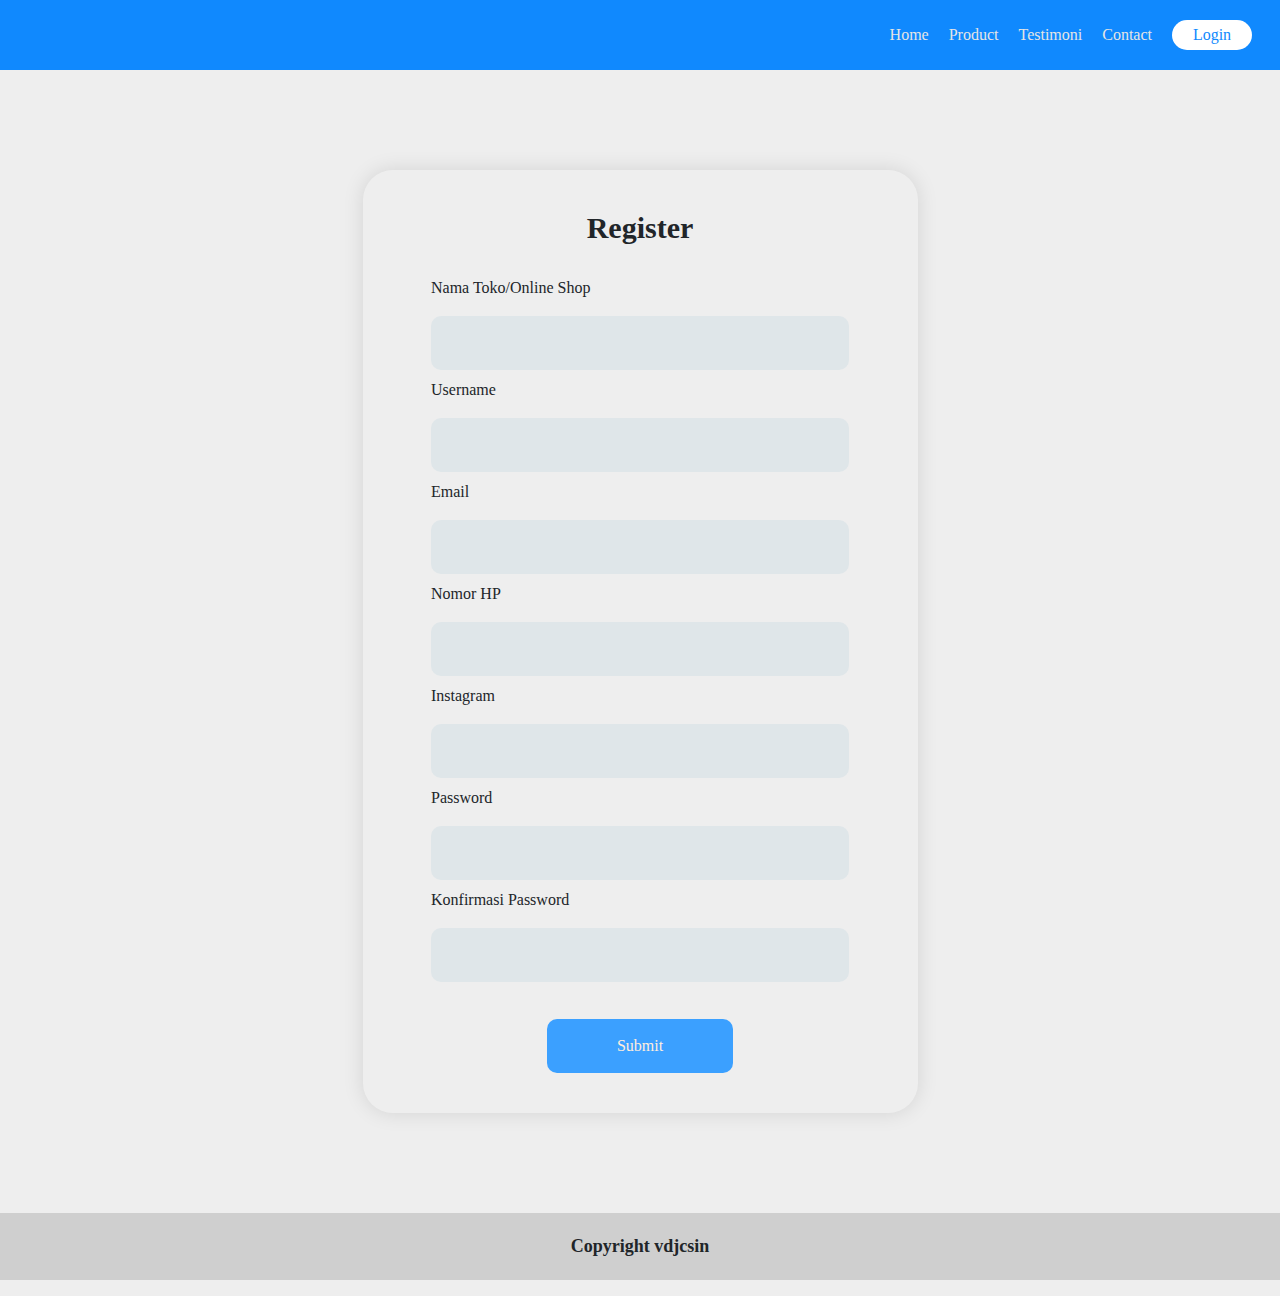
==== HTML/register.html @ 52a03b45 "Add register" ====
<!DOCTYPE html>
<html lang="id">
<head>
    <meta charset="UTF-8">
    <meta name="viewport" content="width=device-width, initial-scale=1.0">
    <link rel="stylesheet" href="https://stackpath.bootstrapcdn.com/bootstrap/4.5.2/css/bootstrap.min.css">
    <!-- CSS -->
    <link rel="stylesheet" href="../CSS/style.css">
    <link rel="stylesheet" href="../CSS/font.css">
    <!-- END CSS -->
    <title>Document</title>
</head>
<body>
    
        <div class="header">
                <span></span>
                <div class="nav-left">
                    <ul>
                        <li>
                            <a href="index.html" class="">Home</a>
                        </li>
                        <li>
                            <a href="#paket" class="inti">Product</a>
                        </li>
                        <li>
                            <a href="#testimoni" class="inti">Testimoni</a>
                        </li>
                        <!-- <li>
                            <a href="loginadmin.html" class="inti">Admin</a>
                        </li> -->
                        <li>
                            <a href="#" class="inti">Contact</a>
                        </li>
                        <li class="login">
                            <a href="#" class="inti">Login</a>
                        </li>
                    </ul>
                </div>
        </div>

        
        <!-- <li>
            <div class="topdetil">
                <a href="#" class="detil">Detail</a>
            <i class="fas fa-chevron-down"></i>
            <ul class="intinya">
                <div><li><a href="sk.html">Syarat & ketentuan</a></li></div>
                <div><li><a href="#">Biodata Pembuat</a></li></div>
            </ul>
        </div></li> -->


        <main>
      <div class="container">
        <div class="register-box col-md-6 row justify-content-md-center">
            <h2>Register</h2>
                <form class="form" method="post" action="">
                    <label for="nama">Nama Toko/Online Shop</label>
                    <input type="text" name="nama" require autofocus autocomplete="off">

                    <label for="username">Username</label>
                    <input type="text" name="username" required autocomplete="off">

                    <label for="email">Email</label>
                    <input type="text" name="email" required autocomplete="off">

                    <label for="no_hp">Nomor HP</label>
                    <input type="text" name="no_hp" required autocomplete="off">

                    <label for="instagram">Instagram</label>
                    <input type="text" name="instagram" required autocomplete="off">

                    <label for="password">Password</label>
                    <input type="password" name="password" required autocomplete="off">

                    <label for="kpassword">Konfirmasi Password</label>
                    <input type="password" name="kpassword" required>

                    <input type="submit" name="submit">
                </form>        </div>     
    </div>

        <footer class="footer">
            <div class="in-footer">
                <p>Copyright vdjcsin</p>     
            </div>
        </footer>        
        
</body>
</html>
---- CSS/style.css ----
@import "reset.css";

html {
    scroll-behavior: smooth;
}

body {
    font-family: quicksand;
    background-color: #EEEEEE;
}

a:hover{
    text-decoration: none;
}

.container{
    width: 100%;
    margin: auto;
}

.header{
    padding: 0 20px;
    background-color: #1089FE;
    width: 100%;
    height: 70px;
    line-height: 70px;
}

.header ul li {
    display: inline-block;
    
    margin: 0px 8px;
    text-align: center;
}

.header .nav-left{
    float: right;
}

.header .login{
    height: 30px;
    line-height: 30px;
    width: 80px;
    background-color: #fff;
    border-radius: 15px;
}

.header a{
    font-family: quicksand-bold;
    color: #E5E5E5;
}

.login a{
    color:#1089FE;
}

.jumbotrn h1 {
    font-size: 45px;
    margin: 20px 0;
    font-weight: bold;
}

.jumbotrn p {
    margin: 20px 0;
    font-size: 18px;
}

.jumbotrn {
    padding: 50px 50px;
}

.intro h2, .alasan h2, .review h2{
    font-weight: bold;
    font-size: 25px;
    margin: 10px;
}

.intro, .alasan, .review {
    text-align: center;
}

.tombol{
    display: inline-block;
    border: 0;
    padding: 10px 20px;
    border-radius: 10px;
    background-color: #1089FE;
    color: #E5E5E5;
    outline: none;
} 

.tombol a{
    color: #eeee;
}

.login {
    background-color: #3BA0FF;
}

.daftar{
    margin-right: 10px;
}

.list-paket h2, .list-paket h3 {
    text-align: center;
}

.list-paket h2{
    font-size: 25px;
    font-weight:bold;
}

.paket, .review-item{
    min-height:200px;
    border:1px solid blue;
    margin: 20px;
}

.intro, .alasan{
    margin: 30px;
}

.list-paket {
    margin: 30px auto;
}

p {
    font-size: 18px;
}

.in-footer{
    margin-top: 80px;
    text-align: center;
    background-color: #CFCFCF;
}

.in-footer p {
    font-weight: bold;
    padding: 20px;
}

/* REGISTER */
.register-box {
    padding: 40px 80px;
    margin: 100px auto;
    border-radius: 30px;
    box-sizing: border-box;
    box-shadow: 0 0 20px 1px rgba(0, 0, 0, .1);
}

.register-box h2{
    font-weight: bold;
    font-size: 30px;
    margin: 0 30px 30px 30px;
}

input,
select {
    width: 100%;
    padding: 15px 20px;
    margin: 8px 0;
    border-radius: 10px;
    border: none;
    background-color: #dfe6e9;
    outline: none;
}

input[type=submit] {
    background-color: #3BA0FF;
    border: none;
    color: #fed;
    margin: 29px 116px 0 116px;
    text-decoration: none;
    width: 186px;
    cursor: pointer;
}

input[type=submit]:hover {
    transform: scale(1.01);
    transition: 0.2s;
    background-color: #1089FE;
    color: #fed;

}
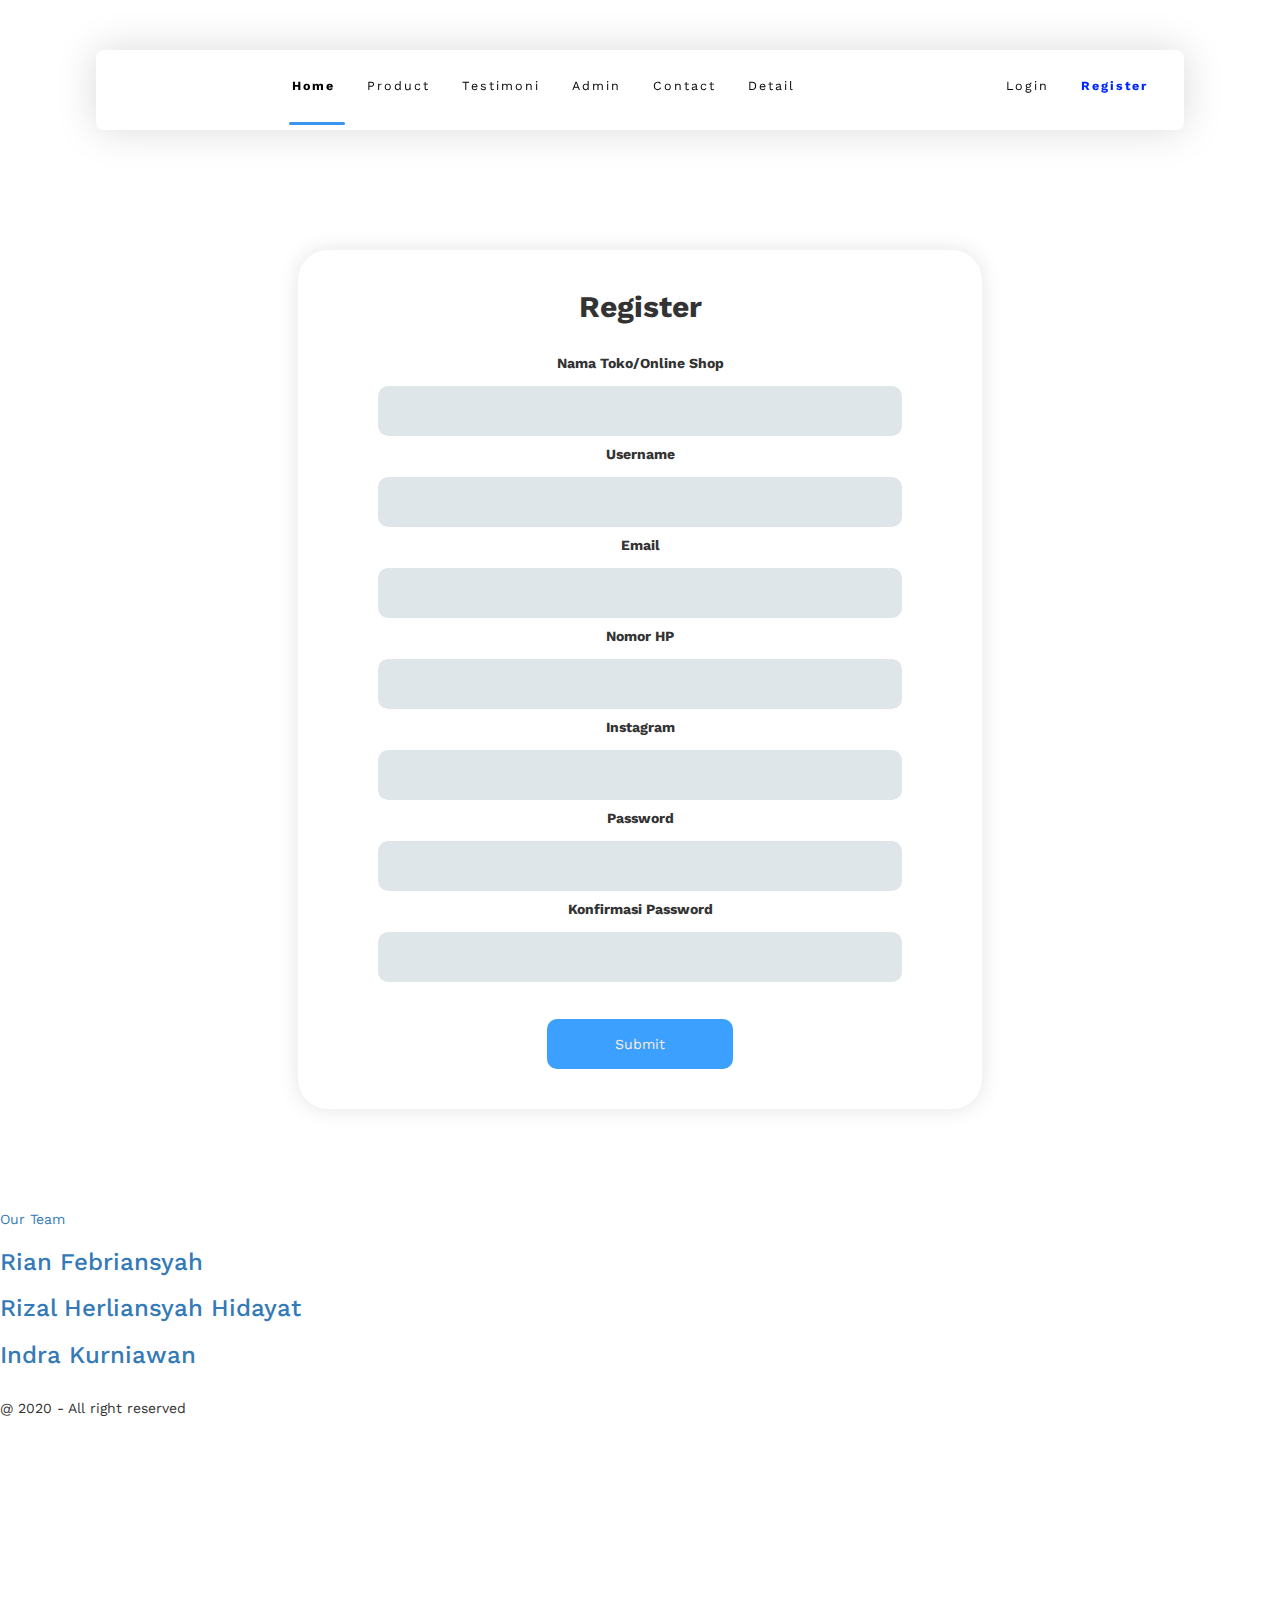
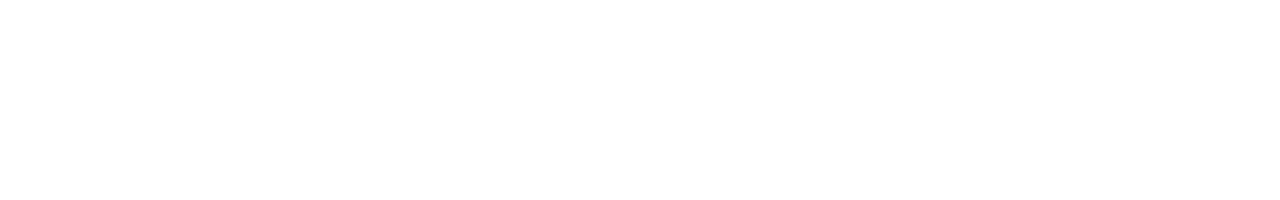
==== commit 18fc3443: "Edit Register" ====
--- a/HTML/register.html
+++ b/HTML/register.html
@@ -3,57 +3,68 @@
 <head>
     <meta charset="UTF-8">
     <meta name="viewport" content="width=device-width, initial-scale=1.0">
-    <link rel="stylesheet" href="https://stackpath.bootstrapcdn.com/bootstrap/4.5.2/css/bootstrap.min.css">
     <!-- CSS -->
-    <link rel="stylesheet" href="../CSS/style.css">
-    <link rel="stylesheet" href="../CSS/font.css">
+	<link rel="stylesheet" href="https://maxcdn.bootstrapcdn.com/bootstrap/3.4.1/css/bootstrap.min.css">	
+	<link rel="stylesheet" href="../CSS/style.css" media="all" rel="stylsheet" type="text/css" >
+	<script src="https://kit.fontawesome.com/a2c3b56892.js" crossorigin="anonymous"></script>
+	<link rel="stylesheet" href="https://fonts.googleapis.com/css?family=Work+Sans&display=swap">
+	<link rel="preload" href="https://fonts.gstatic.com/s/worksans/v5/QGYsz_wNahGAdqQ43Rh_fKDptfpA4Q.woff2" as="font">
+	<link rel="preload" href="https://fonts.gstatic.com/s/worksans/v5/QGYpz_wNahGAdqQ43Rh3x4X8mNhNy_r-Kw.woff2" as="font">
     <!-- END CSS -->
-    <title>Document</title>
+    <title>GoPromote</title>
 </head>
 <body>
     
-        <div class="header">
-                <span></span>
-                <div class="nav-left">
-                    <ul>
-                        <li>
-                            <a href="index.html" class="">Home</a>
-                        </li>
-                        <li>
-                            <a href="#paket" class="inti">Product</a>
-                        </li>
-                        <li>
-                            <a href="#testimoni" class="inti">Testimoni</a>
-                        </li>
-                        <!-- <li>
-                            <a href="loginadmin.html" class="inti">Admin</a>
-                        </li> -->
-                        <li>
-                            <a href="#" class="inti">Contact</a>
-                        </li>
-                        <li class="login">
-                            <a href="#" class="inti">Login</a>
-                        </li>
-                    </ul>
-                </div>
-        </div>
-
-        
-        <!-- <li>
-            <div class="topdetil">
-                <a href="#" class="detil">Detail</a>
-            <i class="fas fa-chevron-down"></i>
-            <ul class="intinya">
-                <div><li><a href="sk.html">Syarat & ketentuan</a></li></div>
-                <div><li><a href="#">Biodata Pembuat</a></li></div>
-            </ul>
-        </div></li> -->
-
-
+		<header>
+			<a href="index.html" class="Logo"><img src="../IMAGE/logo.png" alt=""></a>
+				<ul class="satu">
+					<li>
+						<div class="home in">
+							<a href="index.html" class="inti">Home</a>
+						</div>
+					</li>
+					<li>
+						<div class="in">
+							<a href="#produk" class="inti">Product</a>
+						</div>
+					</li>
+					<li>
+						<div class="in">
+							<a href="#review" class="inti">Testimoni</a>
+						</div>
+					</li>
+					<li>						
+                        <div class="in">
+							<a href="#" class="inti">Admin</a>
+						</div>
+					</li>
+					<li>
+						<div class="in">
+							<a href="#bawah" class="inti">Contact</a>
+						</div>
+					</li>
+					<li>
+						<div class="topdetil">
+							<a href="#" class="detil">Detail</a>
+						<i class="fas fa-chevron-down"></i>
+						<ul class="intinya">
+							<div><li><a href="#">Syarat & ketentuan</a></li></div>
+							<div><li><a href="#">Biodata Pembuat</a></li></div>
+						</ul>
+					</div></li>
+				</ul>
+				<ul>
+                    <li><div class="loggin"><a href="#" class="login"></a></div></li>
+                    <!-- <li><div class="register"><a href="#" class="regis inti">Logout</a></div></li> -->
+                    <li><div class="loggin"><a href="#" class="login">Login</a></div></li>
+                    <li><div class="register"><a href="register.html" class="regis inti">Register</a></div></li>
+                </ul>
+			</div>
+        </header>
         <main>
       <div class="container">
-        <div class="register-box col-md-6 row justify-content-md-center">
-            <h2>Register</h2>
+        <div class="register-box">
+            <h3>Register</h3>
                 <form class="form" method="post" action="">
                     <label for="nama">Nama Toko/Online Shop</label>
                     <input type="text" name="nama" require autofocus autocomplete="off">
@@ -80,11 +91,44 @@
                 </form>        </div>     
     </div>
 
-        <footer class="footer">
-            <div class="in-footer">
-                <p>Copyright vdjcsin</p>     
-            </div>
-        </footer>        
+		<footer class="bawah"id="bawah">
+			<div class="container2">
+				<div class="foto"><a href="pembuat.php">
+					<p>Our Team</p>
+					<div class="fotori"><h3>Rian Febriansyah</h3></div>
+					<div class="fotorz"><h3>Rizal Herliansyah Hidayat</h3></div>
+					<div class="fotoid"><h3>Indra Kurniawan</h3></div>
+					</a>
+				</div>
+			</div>
+			<div class="container1">
+				<div class="middle">
+					<a class="btn"  href="#">
+						<i class="fab fa-facebook-f"></i>
+					</a>
+					<a class="btn" href="#">
+						<i class="fab fa-twitter"></i>
+					</a>
+					<a class="btn" href="#">
+						<i class="fab fa-instagram"></i>
+					</a>
+					<a class = "btn" href="#">
+						<i class="fab fa-google"></i>
+					</a>
+					<a class = "btn" href="#">
+						<i class="fab fa-line"></i>
+					</a>
+					<br>
+					<p>@ 2020 - All right reserved</p>
+				</div>
+			</div>
+		</footer>
+		<!-- Akhir Footer -->
+
+		<!-- Script -->
+		<script type="text/javascript" src="../JS/main.js"></script>	
+		<script src="https://ajax.googleapis.com/ajax/libs/jquery/3.4.1/jquery.min.js"></script>
+		<script src="https://maxcdn.bootstrapcdn.com/bootstrap/3.4.1/js/bootstrap.min.js"></script>
         
 </body>
 </html>--- a/CSS/style.css
+++ b/CSS/style.css
@@ -1,154 +1,612 @@
 @import "reset.css";
+@import "footer.css";
+@import "font.css";
 
 html {
     scroll-behavior: smooth;
 }
 
 body {
-    font-family: quicksand;
-    background-color: #EEEEEE;
-}
-
-a:hover{
+	min-height: 200vh;
+	font-family: 'Work sans',
+	arial,
+	sans-serif;
+	background-color: white;
+	margin: auto;
+	position: relative;
+	background-image: url(../IMAGE/dot-grid.png);
+}
+.bg {
+    background-image: url(../IMAGE/dot-grid.png);
+    background-size: 350px;
+    width: 100%;
+    height: 100%;
+    position: relative;
+    top: 0;
+    z-index: -9999;
+    opacity: .8;
+}
+
+/* Navbar */
+
+header {
+    position: fixed;
+    width: 85%;
+    display: flex;
+    margin: 50px auto;
+    justify-content: space-between;
+    background-color: white;
+    align-items: center;
+    padding: 20px 20px;
+    height: 80px;
+    z-index: 999999;
+    border-radius: 8px;
+    transition: .4s;
+    left: 50%;
+    transform: translate(-50%, 0);
+    box-shadow: 0 0 40px .1px rgba(0, 0, 0, .15);
+    box-sizing: border-box;
+}
+
+.sticky {
+    margin: 0;
+    top: 0;
+    height: 70px;
+    left: 50%;
+    transform: translate(-50%, 0);
+    position: fixed;
+    background-color: #fff;
+    border-radius: 0;
+    width: 85%;
+    border: none;
+    box-shadow: none;
+    box-sizing: border-box;
+    z-index: 9999;
     text-decoration: none;
 }
 
-.container{
+.Logo {
+    position: relative;
+    transition: 0.6s;
+}
+
+.Logo img {
+    top: 2px;
+    position: relative;
+    transform: scale(.5);
+    width: 131px;
+    transition: 0.6s;
+}
+
+h2 {
+    height: 75px;
     width: 100%;
-    margin: auto;
-}
-
-.header{
-    padding: 0 20px;
-    background-color: #1089FE;
+    background-color: white;
+    position: fixed;
+    z-index: 9998;
+    transition: .2s .1s;
+    opacity: 0%;
+    left: 50%;
+    transform: translate(-50%, 0);
+}
+
+.hdua {
+    margin: 0;
     width: 100%;
-    height: 70px;
-    line-height: 70px;
-}
-
-.header ul li {
+    opacity: 100%;
+    position: fixed;
+    left: 50%;
+    transform: translate(-50%, 0);
+    border-bottom: 2px solid rgba(87, 84, 84, 0.1);
+}
+
+header ul {
+    position: relative;
+    display: flex;
+    justify-content: center;
+    align-items: center;
+}
+
+header ul li {
+    position: relative;
+    list-style: none;
+}
+
+header .satu li a,
+.regis,
+.login {
+    font-size: 12.5px;
+    font-family: 'Work sans', arial, sans-serif;
+    position: relative;
+    margin: 0 16px;
+    text-decoration: none;
+    color: black;
+    letter-spacing: 2px;
+    font-weight: 500px;
+    transition: 0.5s;
+}
+
+header ul li a:hover {
+    text-decoration: none;
+}
+
+
+.sticky .Logo,
+.sticky ul li a {
+    color: #000;
+}
+
+header ul li .regis {
+    color: rgb(0, 38, 255);
+    font-weight: bold;
+}
+
+header ul li .home {
+    font-weight: bold;
+}
+
+header ul li .drpdwn {
+    min-width: 100px;
+    min-height: 10px;
+    transform: scaleY(10px);
+    display: none;
+    position: absolute;
+    background-color: salmon;
+    padding: 12px 16px;
+}
+
+header ul li a .inti {
+    display: block;
+}
+
+header ul {
+    float: right;
+}
+
+.topdetil:hover>ul {
+    display: block;
+}
+
+.intinya {
+    display: none;
+    float: left;
+    position: absolute;
+    width: 180px;
+    left: 10px;
+    box-shadow: 0 0 10px 5px rgba(0, 0, 0, .05);
+}
+
+.intinya li {
+    line-height: 50px;
+    padding-left: 0px;
+}
+
+.intinya div li a {
+    font-size: 13px;
+    letter-spacing: .6px;
+    transition: .2s;
+}
+
+.intinya div {
+    background-color: #fff;
+    height: 50px;
+    transform: scaleY(100px);
+}
+
+.sticky .intinya div {
+    background-color: #fff;
+    height: 50px;
+    transform: scaleY(100px);
+}
+
+.intinya div li a:hover {
+    color: rgba(34, 184, 211, 0.979);
+}
+
+.topdetil i {
+    transform: scale(.9);
+    transform: translateY(1px);
+    margin-left: -13px;
+    transition: .15s ease-out;
+}
+
+.topdetil:hover i {
+    transform: rotate(-180deg);
+}
+
+header ul li div {
+    height: 80px;
+    line-height: 80px;
+    transition: 0.3s;
+}
+
+.sticky ul li div {
+    height: 78px;
+    line-height: 78px;
+}
+
+header .satu li .in::after,
+header .satu li .topdetil::after,
+header ul li .loggin::after,
+header ul li .register::after {
+    content: '';
+    width: 0%;
+    height: 3px;
+    background-color: #3B94ED;
+    position: absolute;
+    bottom: 0%;
+    left: 13%;
+    border-radius: 15px;
+    transition: .3s ease-out;
+}
+
+header .satu li .in:hover::after,
+header .satu li .topdetil:hover::after,
+header ul li .loggin:hover::after,
+header ul li .register:hover::after {
+    width: 75%;
+}
+
+header .satu li .home::after {
+    content: '';
+    width: 75%;
+    height: 3px;
+    background-color: #3B94ED;
+    position: absolute;
+    bottom: 0%;
+    left: 17%;
+    border-radius: 10px;
+    transition: .3s ease-out;
+}
+
+
+/* Akhir dari navbar */
+
+/* tampilan 1 */
+
+
+.jmbtrn {
+    height: 600px;
+    position: relative;
+    top: 30px;
+    transform: translateY(10%);
+    overflow: hidden;
+}
+
+.jmbtrn .text {
     display: inline-block;
-    
-    margin: 0px 8px;
+    height: 400px;
+    width: 570px;
+    text-align: left;
+    position: relative;
+    margin: 130px 0px 0px 90px;
+    font-family: 'Brandon Grotesque Light', arial;
+}
+
+.jmbtrn .text h1 {
+    font-size: 55px;
+    font-weight: bold;
+    font-family: 'Brandon Grotesque Black', arial;
+    color: #292626;
+    margin: 0px 0px 5px 0px;
+    letter-spacing: 2px;
+}
+
+.jmbtrn .text .kata1 {
+    padding-top: 5px;
+    padding-bottom: 27px;
+    font-size: 45px;
+    font-weight: bolder;
+    line-height: 1.3em;
+}
+
+.jmbtrn .text .mtp {
+    margin-top: 30px;
+    margin-bottom: 10px;
+    font-size: 17px;
+    display: inline-block;
+}
+
+.jmbtrn .text .metode li {
+    display: inline-block;
+    font-size: 13px;
+}
+
+.jmbtrn .text .metode .ovo div {
+    background-image: url(../IMAGE/ovo.png);
+    background-size: contain;
+    background-repeat: no-repeat;
+    margin-left: 10px;
+    margin-right: -20px;
+    height: 30px;
+    width: 50px;
+}
+
+.jmbtrn .text .metode .gopay div {
+    background-image: url(../IMAGE/gopay.png);
+    background-size: contain;
+    background-repeat: no-repeat;
+    height: 30px;
+    width: 100px;
+}
+
+.jmbtrn .text .metode .dana div {
+    background-image: url(../IMAGE/dana.png);
+    background-size: contain;
+    background-repeat: no-repeat;
+    margin-right: 10px;
+    height: 30px;
+    width: 100px;
+}
+
+.jmbtrn .text .metode .link div {
+    background-image: url(../IMAGE/linkaja.png);
+    background-size: contain;
+    background-repeat: no-repeat;
+    height: 30px;
+    width: 50px;
+}
+
+.jmbtrn .fotoppm {
+    height: 350px;
+    width: 550px;
+    position: absolute;
+    right: 420px;
+    background-repeat: no-repeat;
+    transform: translate(100%, -110%);
+    background-image: url(../IMAGE/p.png);
+    background-size: contain;
+    background-position-x: 40px;
+}
+
+.jmbtrn .pattern {
+    height: 600px;
+    width: 600px;
+    transform: translate(-50%, -75%);
+    z-index: -99;
+    border-radius: 50%;
+    opacity: .7;
+    background-image: url(../IMAGE/dot-grid.png);
+    background-size: 250px;
+    position: absolute;
+}
+
+.jmbtrn .text ul li {
+    font-size: 18px;
+    margin: 5px 0px 7px 5px;
+    letter-spacing: 1px;
+    font-family: 'Montserrat', arial;
+}
+
+.jmbtrn .text ul i {
+    margin: 0 10px 0 4px;
+    color: #29DEC7;
+    size: 30px;
+}
+
+/* Paket */
+.product {
+    display: flex;
+    align-content: center;
+    justify-content: center;
+    flex-direction: row;
+    flex-wrap: wrap;
+}
+
+.product h1 {
+    font-size: 30px;
+    text-align: Center;
+}
+
+.text-awal {
+    font-size: 20px;
+    line-height: 1.5em;
+}
+
+.bold {
+    font-weight: bold;
+}
+
+.psatu,
+.pdua,
+.ptiga,
+.pempat {
+    width: 240px;
+    height: 300px;
+    border-radius: 20px;
+    padding: 5px;
+    margin: 18px;
+    box-sizing: border-box;
+    color: black;
+    box-shadow: 0 0 20px 1px rgba(0, 0, 0, .1);
+    background-position: center;
+    cursor: pointer;
+}
+
+.psatu {
+    background-image: url(../IMAGE/p1.png);
+}
+
+.pdua {
+    background-image: url(../IMAGE/p2.png);
+}
+
+.ptiga {
+    background-image: url(../IMAGE/p3.png);
+}
+
+.pempat {
+    background-image: url(../IMAGE/p4.png);
+}
+
+.psatu h1,
+.pdua h1,
+.ptiga h1,
+.pempat h1 {
+    color: white;
+}
+
+.product .namap {
+    margin-top: 20px;
+    font-size: 40px;
+    font-weight: bold;
+}
+
+.product ul {
+    margin-top: 77px;
     text-align: center;
-}
-
-.header .nav-left{
-    float: right;
-}
-
-.header .login{
-    height: 30px;
-    line-height: 30px;
-    width: 80px;
+    font-size: 23px;
+}
+
+.product ul li {
+    margin: 10px;
+    ;
+}
+
+.psatu:hover,
+.pdua:hover,
+.ptiga:hover,
+.pempat:hover {
+    transition: ease-in-out 200ms;
+    transform: scale(1.02);
+}
+
+.paket {
+    padding-top: 50px;
+    font-size: 50px;
+    text-align: center;
+    padding-bottom: 34px;
+    font-family: 'Brandon Grotesque black', arial, sans-serif;
     background-color: #fff;
+}
+
+.tPaket {
+    margin: 30px 100px;
+    width: 160px;
+    height: 50px;
+}
+
+.tPaket h1 {
+    color: white;
+    padding: 9px;
+    background-color: #e17055;
+    border-radius: 60px;
+    font-size: 30px;
+    margin-top: 6px;
+    font-weight: bold;
+}
+
+.product a {
+    text-decoration: none;
+}
+
+
+.rvw {
+    margin-top: 100px;
+    padding-top: 10px;
+    font-size: 45px;
+    text-align: center;
+    padding-bottom: 10px;
+    font-weight: lighter;
+    font-family: 'Brandon Grotesque Black', arial, sans-serif;
+    background-color: #fff;
+}
+
+.rvw p {
+    font-size: 24px;
+    margin-bottom: -34px;
+    margin-top: 49px;
+}
+
+body .paket2 {
+    font-size: 24px;
+    margin-bottom: 32px;
+    text-align: center;
+    margin-top: -9px;
+}
+
+body .rvw2 {
+    font-size: 24px;
+    margin-bottom: 32px;
+    text-align: center;
+    margin-top: 16px;
+}
+
+.review {
+    margin-top: 50px;
+    display: flex;
+    align-content: center;
+    justify-content: center;
+    flex-direction: row;
+    flex-wrap: wrap;
+}
+
+.r1,
+.r2,
+.r3 {
+    width: 230px;
+    height: 460px;
+    padding: 5px;
+    margin: 18px 76px 96px 76px;
+    box-sizing: border-box;
+    box-shadow: 0 0 5px .10px rgba(0, 0, 0, .1);
+    background-size: contain;
+    border-radius: 36px;
+
+}
+
+.r1 {
+    background-image: url(../IMAGE/r1.jpeg);
+}
+
+.r2 {
+    background-image: url(../IMAGE/r2.jpeg);
+}
+
+.r3 {
+    background-image: url(../IMAGE/r3.jpeg);
+}
+
+.intro,
+.alasan {
+    text-align: center;
+    padding: 30px 70px 50px 70px;
+    margin: 80px;
+    font-size: 20px;
     border-radius: 15px;
-}
-
-.header a{
-    font-family: quicksand-bold;
-    color: #E5E5E5;
-}
-
-.login a{
-    color:#1089FE;
-}
-
-.jumbotrn h1 {
-    font-size: 45px;
-    margin: 20px 0;
-    font-weight: bold;
-}
-
-.jumbotrn p {
-    margin: 20px 0;
-    font-size: 18px;
-}
-
-.jumbotrn {
-    padding: 50px 50px;
-}
-
-.intro h2, .alasan h2, .review h2{
-    font-weight: bold;
-    font-size: 25px;
+    background-color: white;
+    box-shadow: 0 4px 8px 0 rgba(0, 0, 0, .2);
+}
+
+.intro h1,
+.alasan h1 {
+    font-size: 40px;
     margin: 10px;
-}
-
-.intro, .alasan, .review {
-    text-align: center;
-}
-
-.tombol{
-    display: inline-block;
-    border: 0;
-    padding: 10px 20px;
-    border-radius: 10px;
-    background-color: #1089FE;
-    color: #E5E5E5;
-    outline: none;
-} 
-
-.tombol a{
-    color: #eeee;
-}
-
-.login {
-    background-color: #3BA0FF;
-}
-
-.daftar{
-    margin-right: 10px;
-}
-
-.list-paket h2, .list-paket h3 {
-    text-align: center;
-}
-
-.list-paket h2{
-    font-size: 25px;
-    font-weight:bold;
-}
-
-.paket, .review-item{
-    min-height:200px;
-    border:1px solid blue;
-    margin: 20px;
-}
-
-.intro, .alasan{
-    margin: 30px;
-}
-
-.list-paket {
-    margin: 30px auto;
-}
-
-p {
-    font-size: 18px;
-}
-
-.in-footer{
-    margin-top: 80px;
-    text-align: center;
-    background-color: #CFCFCF;
-}
-
-.in-footer p {
-    font-weight: bold;
-    padding: 20px;
+    font-weight: bold;
+    color: #1089FF;
+}
+
+.paket {
+    font-weight: bold;
+}
+
+.rvw h1 {
+    font-weight: bold;
 }
 
 /* REGISTER */
 .register-box {
+    width: 60%;
+    text-align: center;
     padding: 40px 80px;
-    margin: 100px auto;
+    margin: 250px auto 100px auto;
     border-radius: 30px;
     box-sizing: border-box;
     box-shadow: 0 0 20px 1px rgba(0, 0, 0, .1);
-}
-
-.register-box h2{
+    background-color: white;
+}
+
+.register-box h3 {
     font-weight: bold;
     font-size: 30px;
     margin: 0 30px 30px 30px;
